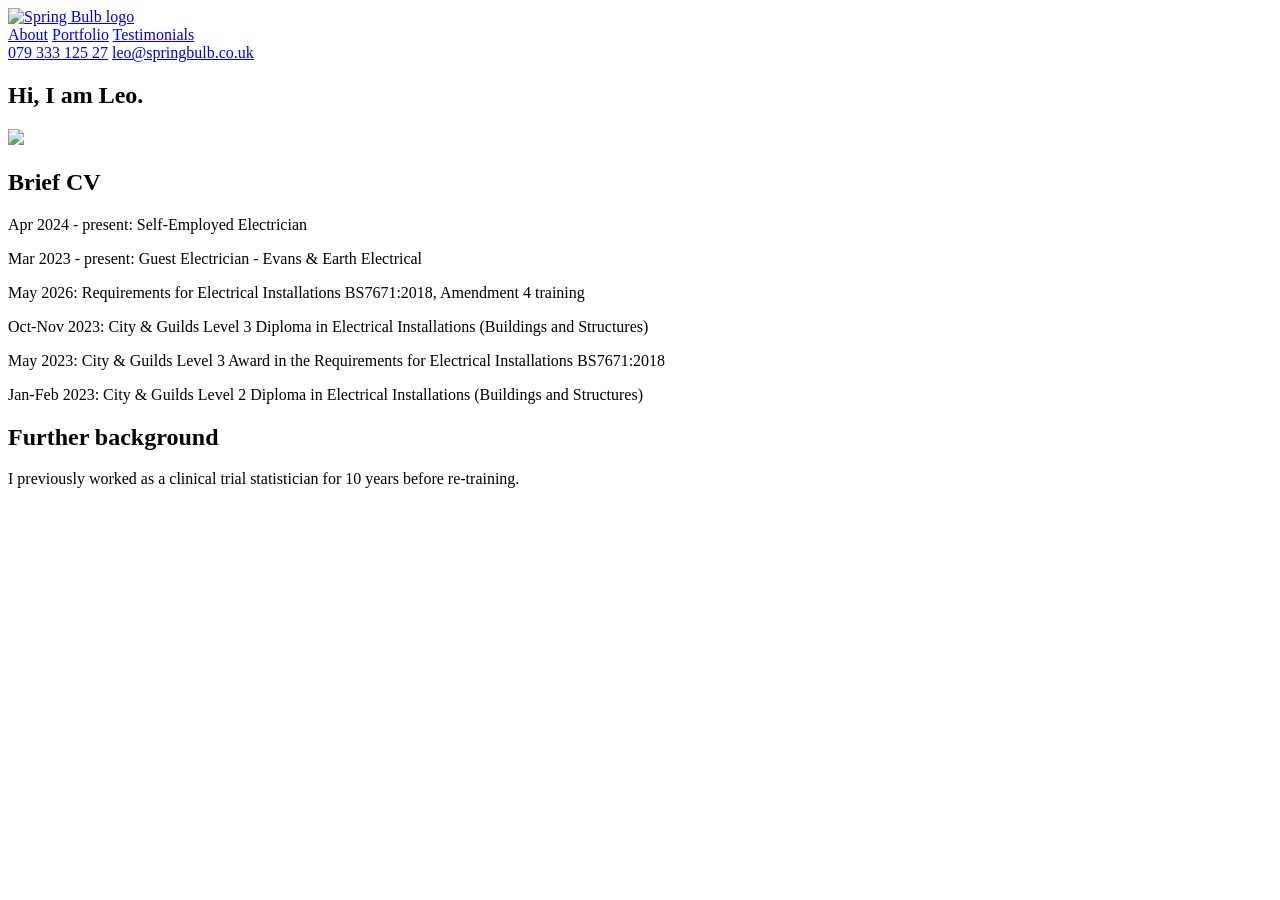
==== about/index.html @ 55a7c406 "re-organising file structure for url display" ====
<!DOCTYPE html>
<html>
    <head>
        <title>Spring Bulb Electrical</title>
        <meta name="viewport" content="width=device-width, initial-scale=1">
        <link rel="icon" href="./resources/images/logo-light.png">
        <link rel="stylesheet" href="./resources/css/styles.css">

        <!-- fonts -->
        <link rel="preconnect" href="https://fonts.googleapis.com">
        <link rel="preconnect" href="https://fonts.gstatic.com" crossorigin>
        <link href="https://fonts.googleapis.com/css2?family=Lexend:wght@100..900&display=swap" 
            rel="stylesheet">
    </head>

    <body>
        <header>
            <div class="header-content">
                <div class="logo-text">
                    <a href="..">
                        <img id="logo" src="./resources/images/logo-text-green.svg"
                        alt="Spring Bulb logo"
                        title="Leo is a spring bulb" />
                    </a>
                </div>
                <div class="navigator">
                    <a href="./about" id="here">About</a>
                    <a href="./portfolio">Portfolio</a></li>
                    <a href="./testimonials">Testimonials</a>
                </div>
                <div class="contact">
                    <a href="tel:+447933312527">079 333 125 27</a>
                    <a href="mailto:leo@springbulb.co.uk">leo@springbulb.co.uk</a>
                </div>
            </div>
        </header>

        <main class="about">
            <div class="about-content">
                <div class="about-image">
                    <h2>Hi, I am Leo.</h2>
                    <img src="./resources/images/leo-portrait.jpg" />
                </div>
                <div class="cv">
                    <h2>Brief CV</h2>
                    <p>Apr 2024 - present: Self-Employed Electrician</p>
                    <p>Mar 2023 - present: Guest Electrician - Evans & Earth Electrical</p>
                    <p>May 2026: Requirements for Electrical Installations 
                        <span id="no-lower">BS</span>7671:2018, Amendment 4 training</p>
                    <p>Oct-Nov 2023: City & Guilds Level 3 Diploma in Electrical Installations 
                        (Buildings and Structures)</p>
                    <p>May 2023: City & Guilds Level 3 Award in the Requirements for Electrical Installations 
                        <span id="no-lower">BS</span>7671:2018</p>
                    <p>Jan-Feb 2023: City & Guilds Level 2 Diploma in Electrical Installations 
                        (Buildings and Structures)</p>
                </div>
                <div class="background">
                    <h2>Further background</h2>
                    <p>I previously worked as a clinical trial statistician for 10 years before re-training.</p>
                </div>
            </div>
        </main>
    </body>

</html>
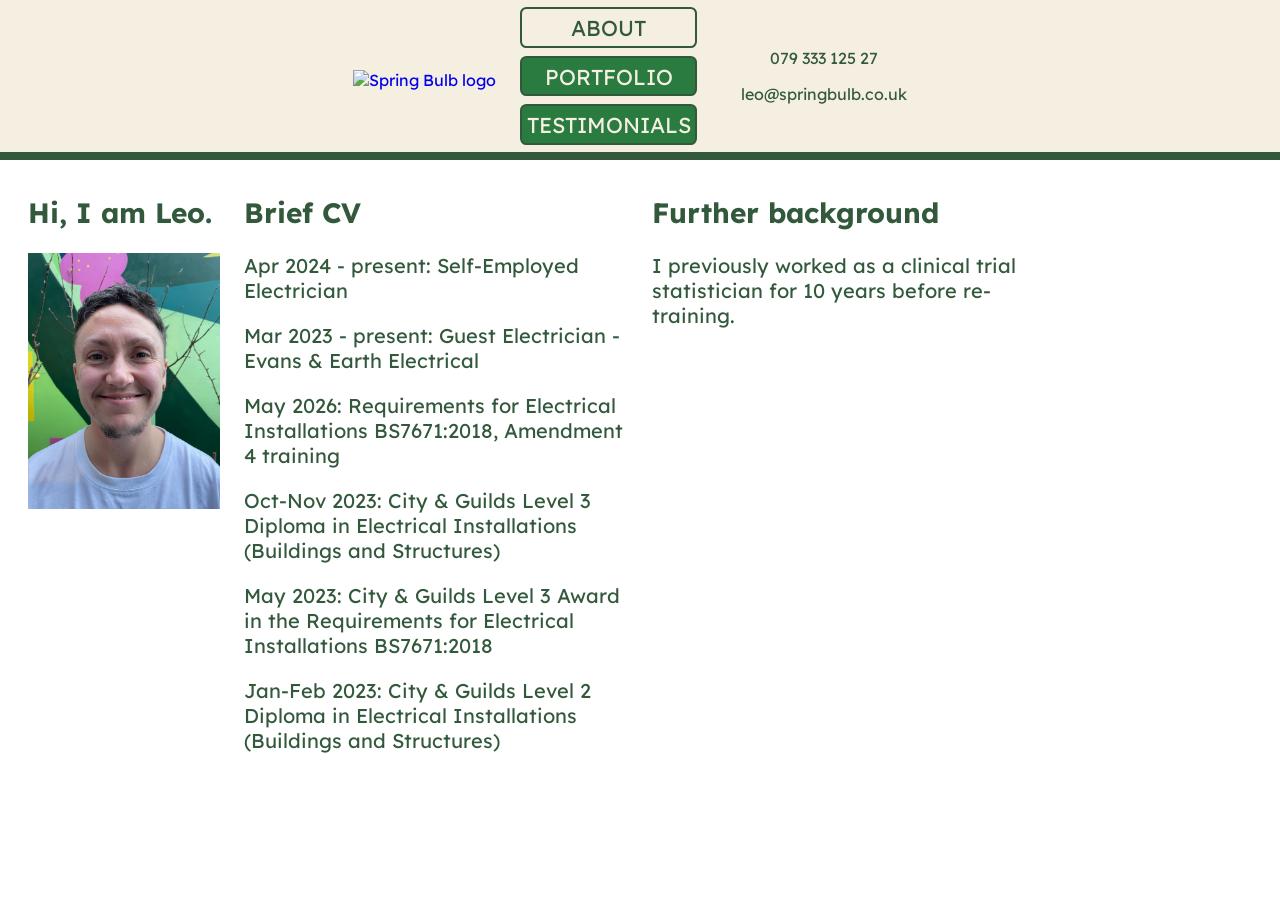
==== commit 036a6ed8: "updating css and image references" ====
--- a/about/index.html
+++ b/about/index.html
@@ -3,8 +3,8 @@
     <head>
         <title>Spring Bulb Electrical</title>
         <meta name="viewport" content="width=device-width, initial-scale=1">
-        <link rel="icon" href="./resources/images/logo-light.png">
-        <link rel="stylesheet" href="./resources/css/styles.css">
+        <link rel="icon" href="../resources/images/logo-light.png">
+        <link rel="stylesheet" href="../resources/css/styles.css">
 
         <!-- fonts -->
         <link rel="preconnect" href="https://fonts.googleapis.com">
@@ -18,7 +18,7 @@
             <div class="header-content">
                 <div class="logo-text">
                     <a href="..">
-                        <img id="logo" src="./resources/images/logo-text-green.svg"
+                        <img id="logo" src="../resources/images/logo-text-green.svg"
                         alt="Spring Bulb logo"
                         title="Leo is a spring bulb" />
                     </a>
@@ -39,7 +39,7 @@
             <div class="about-content">
                 <div class="about-image">
                     <h2>Hi, I am Leo.</h2>
-                    <img src="./resources/images/leo-portrait.jpg" />
+                    <img src="../resources/images/leo-portrait.jpg" />
                 </div>
                 <div class="cv">
                     <h2>Brief CV</h2>
--- a/resources/css/styles.css
+++ b/resources/css/styles.css
@@ -0,0 +1,228 @@
+
+/* generic */
+
+/* html and body*/
+html, body {
+    top: 0; right: 0; bottom: 0; left: 0;
+    margin: 0; padding: 0;
+    font-size: 16px;
+}
+
+/* fonts and text */
+a {
+    text-decoration: none;
+}
+
+/* default screen size is mobile at 400px wide
+   media queries at bottom of file, screen size
+   increases, with some adjustments for screen
+   size smaller than 400px */
+
+/* header */
+
+/* header general */
+header, .header-content, .logo-name a, .name,
+.navigator, .contact {
+    display: flex;
+    justify-content: center;
+    align-items: center;
+}
+.header-content, .name, .contact {
+    flex-direction: column;
+}
+header {
+    left: 0; right: 0; top: 0;
+    margin: 0; padding: 0;
+    height: 11rem;
+    width: 100%;
+    z-index: 10;
+    position: fixed;
+    background-color: #f5efe2;
+    border-bottom: 0.5rem solid #33593c;
+    font-family: 'Lexend', serif;
+}
+/* logo and name */
+.logo-text img {
+    height: 5rem;
+    margin-top: 0.5rem;
+}
+/* navigator */
+.navigator a {
+    font-size: 1.25rem;
+    color: #f5efe2;
+    text-transform: uppercase;
+    background-color: #297b40;
+    border: 0.125rem solid #33593c;
+    border-radius: 0.4rem;
+    margin: 0.25rem;
+    padding: 0.3rem;
+}
+.navigator a:hover {
+    background-color: #805a40;
+}
+#here {
+    color: #33593c;
+    background-color: transparent;
+}
+#here:hover {
+    cursor: default;
+}
+/* contact */
+.contact {
+    flex-direction: row;
+    column-gap: 1.5rem;
+    margin: 0.75rem;
+}
+.contact a {
+    margin: 0; padding: 0;
+    font-size: 1rem;
+    color: #33593c;
+    text-transform: lowercase;
+}
+
+/* generic main */
+main {
+    top: 11rem;
+    position: absolute;
+}
+main img {
+    height: 16rem;
+    width: auto;
+}
+h2, h3, p {
+    font-family: 'Lexend', Arial, Helvetica, sans-serif;
+    color: #33593c;
+}
+h2 {
+    font-size: 1.5rem;
+}
+h3 {
+    font-size: 1.25rem;
+}
+p {
+    font-size: 1rem;
+}
+.home, .about, .portfolio, .testimonials {
+    width: 100%;
+    text-align: center;
+    display: flex;
+    flex-direction: column;
+    justify-content: center;
+    align-items: center;
+}
+
+/* generic content blocks */
+.home-content, .about-content, .portfolio-content, 
+.testimonials-content {
+    padding: 0.5rem;
+}
+.about-content, .portfolio-images, .quote-block {
+    display: flex;
+    flex-flow: row wrap;
+    justify-content: center;
+    align-items: center;
+}
+
+/* about */
+.about-image, .cv, .background {
+    padding: 0.75rem;
+    max-width: 24rem;
+    text-align: center;
+}
+
+/* portfolio */
+.portfolio-content {
+    display: flex;
+    flex-direction: column;
+}
+.portfolio-img {
+    margin: 0.5rem 1rem;
+}
+.portfolio-img p {
+    max-width: 20rem;
+}
+/* testimonials */
+.quote, .trustpilot {
+    margin: 1.5rem 1rem;
+    padding: 1rem;
+    border: 0.25rem solid black;
+    border-radius: 0.25rem;
+}
+.trustpilot {
+    background-color: #f5efe2;
+}
+.trustpilot img {
+    margin: 0; padding: 0;
+    height: 4rem;
+}
+
+
+/* larger when whole lot can go horizontal */
+@media only screen and (min-width: 1050px) {
+    header {height: 9.5rem;}
+    .header-content {
+        flex-direction: row;
+        justify-content: space-around;
+        align-items: center;
+    }
+    .logo-text img {
+        height: 6.5rem;
+    }
+    .navigator {
+        flex-direction: column;
+        align-items: flex-start;
+        margin: 1rem;
+    }
+    .navigator a {
+        margin: 0.25rem 0.5rem;
+        font-size: 1.35rem;
+        align-self: stretch;
+        text-align: center;
+    }
+    .contact {flex-direction: column;}
+    .contact a {padding: 0.5rem;}
+    main { top: 9.5rem;}
+    .home, .about, .portfolio, .testimonials {
+        width: 95%;
+        margin: 0 0.5rem;
+        text-align: left;
+        align-items: baseline;
+    }
+    .about-content, .portfolio-content, .testimonials-content {
+        justify-content: left;
+        align-items: baseline;
+    }
+    .about-image, .cv, .background, .portfolio-images {text-align: left;}
+    h2 {font-size: 1.75rem;}
+    p {font-size: 1.25rem;}
+}
+@media only screen and (min-width: 1450px) {
+    header {height: 9rem;}
+    .logo-text img {height: 8rem;}
+    .navigator {flex-direction: row;}
+    .navigator a {font-size: 1.5rem;}
+    .contact a {font-size: 1.25rem}
+    main {top: 9rem;}
+}
+@media only screen and (min-width: 1700px) {
+    header {height: 11rem;}
+    .logo-text img {height: 10rem;}
+    .navigator a {font-size: 2.1rem;}
+    .contact a {font-size: 1.5rem;}
+    main {top: 11rem;}
+}
+
+/* smaller than default */
+@media only screen and (max-width: 399px) {
+    header {height: 10rem;}
+    #main-name {font-size: 1.5rem;}
+    #sub-name {font-size: 1.2rem;}
+    .logo img {height: 2.5rem;}
+    .navigator a {font-size: 0.8rem;}
+    .contact a {font-size: 0.8rem;}
+    main {top: 10rem;}
+    main img {height: 12rem;}
+    h2 {font-size: 1.1rem;}
+    h3 {font-size: 0.9rem;}
+    p {font-size: 0.8rem;}
+}
